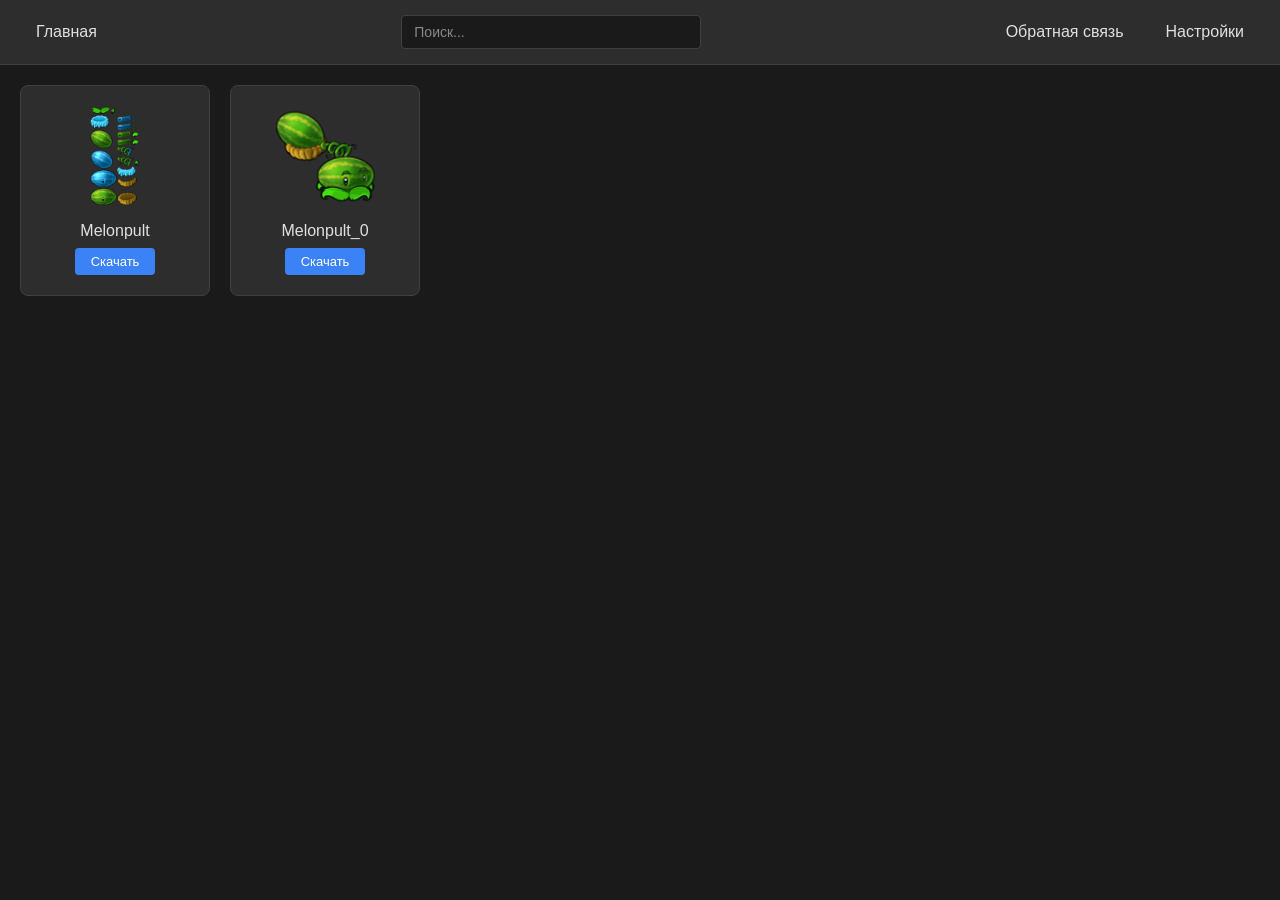
==== index.html @ 5060c086 "main" ====
<!DOCTYPE html>
<html lang="ru">
<head>
    <meta charset="UTF-8">
    <meta name="viewport" content="width=device-width, initial-scale=1.0">
    <title>FusionAssets</title>
    <link rel="stylesheet" href="styles.css">
</head>
<body>
    <nav class="menu">
        <a href="#" class="menu-item">Главная</a>
        <div class="menu-center">
            <input type="text" class="search-input" placeholder="Поиск...">
        </div>
        <div class="menu-right">
            <a href="#" class="menu-item">Обратная связь</a>
            <a href="#" class="menu-item">Настройки</a>
        </div>
    </nav>
    <main class="content">
        <div id="assets-container" class="assets-grid"></div>
    </main>
    <script src="scripts/assets.js"></script>
</body>
</html>
---- styles.css ----
* {
    margin: 0;
    padding: 0;
    box-sizing: border-box;
}

body {
    background-color: #1a1a1a;
    font-family: Arial, sans-serif;
}

.menu {
    background-color: #2d2d2d;
    padding: 15px 20px;
    display: flex;
    align-items: center;
    justify-content: space-between;
    border-bottom: 1px solid #404040;
}

.menu-item {
    color: #e0e0e0;
    text-decoration: none;
    padding: 8px 16px;
    border-radius: 4px;
    transition: background-color 0.2s;
}

.menu-item:hover {
    background-color: #404040;
}

.menu-right {
    display: flex;
    gap: 10px;
}

.menu-center {
    flex: 1;
    display: flex;
    justify-content: center;
    margin: 0 20px;
}

.search-input {
    width: 300px;
    padding: 8px 12px;
    border: 1px solid #404040;
    border-radius: 4px;
    background-color: #1a1a1a;
    color: #e0e0e0;
    font-size: 14px;
}

.search-input::placeholder {
    color: #888;
}

.search-input:focus {
    outline: none;
    border-color: #606060;
}

.content {
    padding: 20px;
}

.assets-grid {
    display: grid;
    grid-template-columns: repeat(auto-fill, minmax(180px, 1fr));
    gap: 20px;
}

.asset-card {
    background-color: #2d2d2d;
    border-radius: 8px;
    padding: 20px;
    text-align: center;
    cursor: pointer;
    transition: transform 0.2s, background-color 0.2s;
    border: 1px solid #404040;
}

.asset-card:hover {
    transform: translateY(-4px);
    background-color: #363636;
    border-color: #505050;
}

.asset-icon {
    font-size: 40px;
    margin-bottom: 12px;
}

.asset-image {
    width: 100px;
    height: 100px;
    object-fit: contain;
    margin-bottom: 12px;
}

.asset-name {
    color: #e0e0e0;
    font-size: 16px;
    font-weight: 500;
    margin-bottom: 8px;
}

.download-btn {
    display: inline-block;
    background-color: #3b82f6;
    color: white;
    padding: 6px 16px;
    border-radius: 4px;
    border: none;
    font-size: 13px;
    cursor: pointer;
    transition: background-color 0.2s;
}

.download-btn:hover {
    background-color: #2563eb;
}
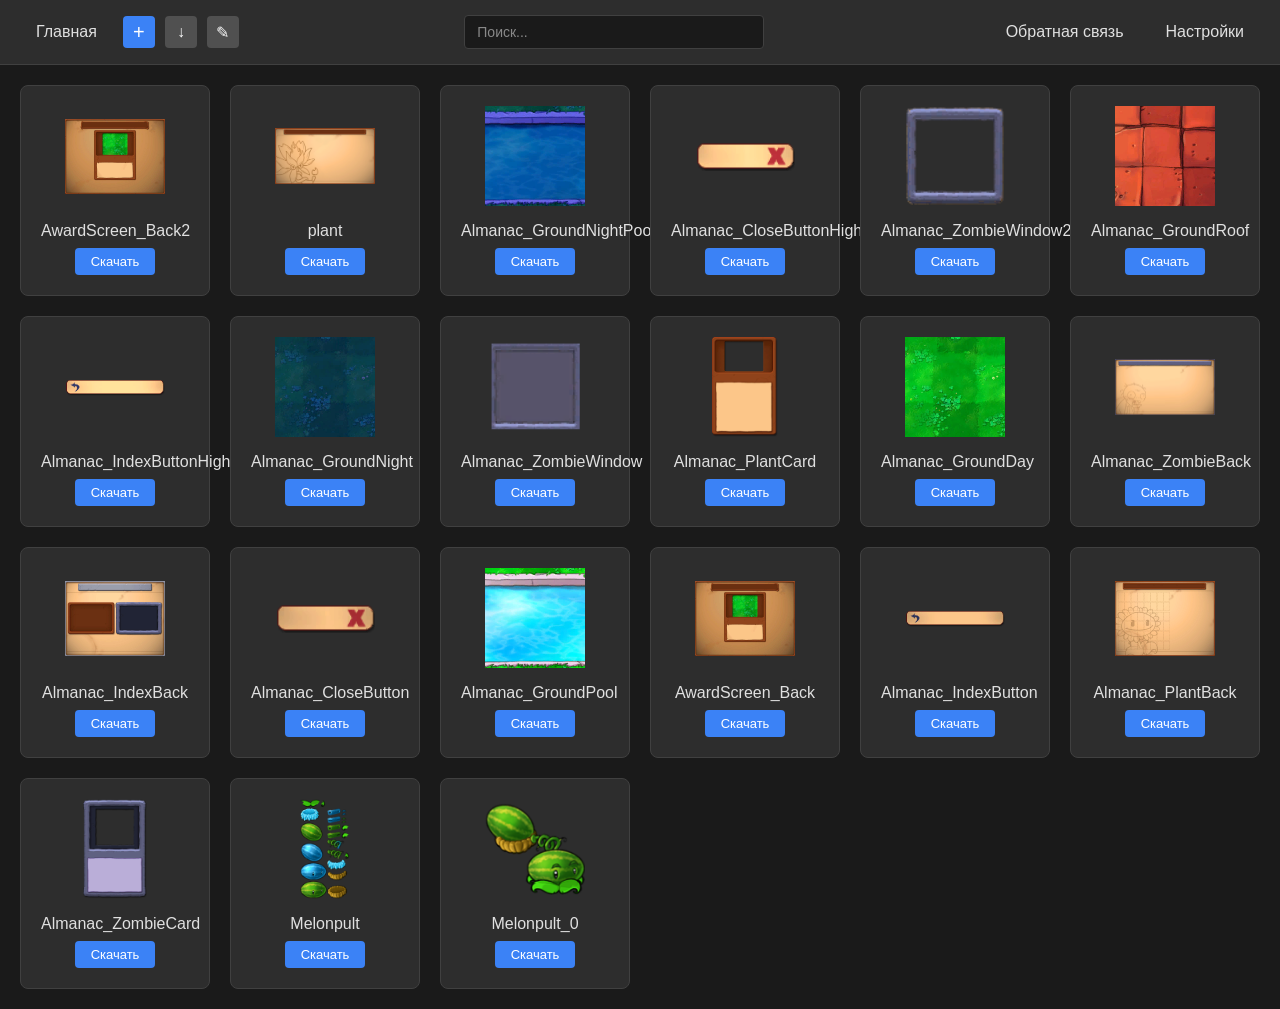
==== commit 484354d6: "main" ====
--- a/index.html
+++ b/index.html
@@ -8,7 +8,12 @@
 </head>
 <body>
     <nav class="menu">
-        <a href="#" class="menu-item">Главная</a>
+        <div class="menu-left">
+            <a href="#" class="menu-item">Главная</a>
+            <button class="add-btn" id="add-btn">+</button>
+            <button class="export-btn" id="export-btn">↓</button>
+            <button class="edit-btn" id="edit-btn">✎</button>
+        </div>
         <div class="menu-center">
             <input type="text" class="search-input" placeholder="Поиск...">
         </div>
@@ -20,6 +25,75 @@
     <main class="content">
         <div id="assets-container" class="assets-grid"></div>
     </main>
-    <script src="scripts/assets.js"></script>
+    <div id="add-modal" class="modal">
+        <div class="modal-content">
+            <h3 style="color: #e0e0e0; margin-bottom: 20px;">Добавить ассет</h3>
+            <div id="drop-zone" class="drop-zone">
+                <span>Перетащите PNG сюда или нажмите</span>
+            </div>
+            <input type="file" id="file-input" accept=".png" style="display: none;">
+            <input type="file" id="file-path-input" accept=".png" webkitdirectory style="display: none;">
+            <div style="margin-top: 15px;">
+                <input type="text" id="asset-name" class="modal-input" placeholder="Название файла">
+            </div>
+            <div style="margin-top: 10px;">
+                <input type="text" id="asset-tags" class="modal-input" placeholder="Теги (через пробел, запятую или ;)">
+            </div>
+            <div style="margin-top: 10px;">
+                <select id="data-file-select" class="modal-input">
+                    <option value="assets_other.js">assets_other.js</option>
+                    <option value="assets_plants.js">assets_plants.js</option>
+                    <option value="assets_ui.js">assets_ui.js</option>
+                    <option value="assets_zombie.js">assets_zombie.js</option>
+                </select>
+            </div>
+            <button id="save-asset-btn" class="modal-save-btn">Сохранить</button>
+        </div>
+    </div>
+    <div id="export-modal" class="modal">
+        <div class="modal-content">
+            <h3 style="color: #e0e0e0; margin-bottom: 20px;">Экспорт ассета</h3>
+            <p style="color: #888; margin-bottom: 15px;">Выберите файл для экспорта:</p>
+            <div style="margin-bottom: 15px;">
+                <select id="export-file-select" class="modal-input">
+                    <option value="assets_other">assets_other.js</option>
+                    <option value="assets_plants">assets_plants.js</option>
+                    <option value="assets_ui">assets_ui.js</option>
+                    <option value="assets_zombie">assets_zombie.js</option>
+                </select>
+            </div>
+            <button id="do-export-btn" class="modal-save-btn">Скачать</button>
+        </div>
+    </div>
+    <div id="edit-modal" class="modal">
+        <div class="modal-content">
+            <h3 style="color: #e0e0e0; margin-bottom: 20px;">Редактировать ассет</h3>
+            <div id="edit-preview" class="drop-zone" style="padding: 20px;"></div>
+            <div style="margin-top: 15px;">
+                <input type="text" id="edit-name" class="modal-input" placeholder="Название файла">
+            </div>
+            <div style="margin-top: 10px;">
+                <input type="text" id="edit-tags" class="modal-input" placeholder="Теги (через пробел, запятую или ;)">
+            </div>
+            <div style="margin-top: 10px;">
+                <select id="edit-file-select" class="modal-input">
+                    <option value="assets_other">assets_other.js</option>
+                    <option value="assets_plants">assets_plants.js</option>
+                    <option value="assets_ui">assets_ui.js</option>
+                    <option value="assets_zombie">assets_zombie.js</option>
+                </select>
+            </div>
+            <div style="margin-top: 15px; display: flex; gap: 10px;">
+                <button id="save-edit-btn" class="modal-save-btn" style="flex: 1;">Сохранить</button>
+                <button id="delete-asset-btn" class="modal-delete-btn">Удалить</button>
+            </div>
+        </div>
+    </div>
+    <script src="data/assets_other.js"></script>
+<script src="data/assets_ui.js"></script>
+<script src="data/assets_plants.js"></script>
+<script src="data/assets_zombie.js"></script>
+<script src="scripts/assets.js"></script>
+<script src="scripts/add.js"></script>
 </body>
 </html>
--- a/styles.css
+++ b/styles.css
@@ -18,6 +18,182 @@
     border-bottom: 1px solid #404040;
 }
 
+.menu-left {
+    display: flex;
+    align-items: center;
+    gap: 10px;
+}
+
+.add-btn {
+    width: 32px;
+    height: 32px;
+    border: none;
+    border-radius: 4px;
+    background-color: #3b82f6;
+    color: white;
+    font-size: 20px;
+    cursor: pointer;
+    display: flex;
+    align-items: center;
+    justify-content: center;
+    transition: background-color 0.2s;
+}
+
+.add-btn:hover {
+    background-color: #2563eb;
+}
+
+.export-btn {
+    width: 32px;
+    height: 32px;
+    border: none;
+    border-radius: 4px;
+    background-color: #505050;
+    color: white;
+    font-size: 16px;
+    cursor: pointer;
+    display: flex;
+    align-items: center;
+    justify-content: center;
+    transition: background-color 0.2s;
+}
+
+.export-btn:hover {
+    background-color: #606060;
+}
+
+.edit-btn {
+    width: 32px;
+    height: 32px;
+    border: none;
+    border-radius: 4px;
+    background-color: #505050;
+    color: white;
+    font-size: 16px;
+    cursor: pointer;
+    display: flex;
+    align-items: center;
+    justify-content: center;
+    transition: background-color 0.2s;
+}
+
+.edit-btn:hover {
+    background-color: #606060;
+}
+
+.edit-btn.active {
+    background-color: #3b82f6;
+}
+
+.asset-card.selected {
+    outline: 2px solid #3b82f6;
+}
+
+.export-btn, .add-btn, .edit-btn {
+    display: flex !important;
+}
+
+#add-btn, #export-btn {
+    display: flex !important;
+}
+
+.modal {
+    display: none;
+    position: fixed;
+    top: 0;
+    left: 0;
+    width: 100%;
+    height: 100%;
+    background-color: rgba(0, 0, 0, 0.7);
+    z-index: 1000;
+    justify-content: center;
+    align-items: center;
+}
+
+.modal-content {
+    background-color: #2d2d2d;
+    border-radius: 8px;
+    width: 400px;
+    min-height: 200px;
+    border: 1px solid #404040;
+    padding: 20px;
+}
+
+.drop-zone {
+    border: 2px dashed #404040;
+    border-radius: 8px;
+    padding: 40px;
+    text-align: center;
+    color: #888;
+    cursor: pointer;
+    transition: border-color 0.2s, background-color 0.2s;
+}
+
+.drop-zone:hover, .drop-zone.drag-over {
+    border-color: #3b82f6;
+    background-color: rgba(59, 130, 246, 0.1);
+}
+
+.drop-zone span {
+    font-size: 14px;
+}
+
+.modal-input {
+    width: 100%;
+    padding: 10px 12px;
+    border: 1px solid #404040;
+    border-radius: 4px;
+    background-color: #1a1a1a;
+    color: #e0e0e0;
+    font-size: 14px;
+    box-sizing: border-box;
+}
+
+.modal-input:focus {
+    outline: none;
+    border-color: #3b82f6;
+}
+
+.modal-input::placeholder {
+    color: #666;
+}
+
+.asset-path {
+    margin-top: 10px;
+    color: #888;
+    font-size: 13px;
+}
+
+.modal-save-btn {
+    margin-top: 15px;
+    width: 100%;
+    padding: 10px;
+    background-color: #3b82f6;
+    color: white;
+    border: none;
+    border-radius: 4px;
+    font-size: 14px;
+    cursor: pointer;
+}
+
+.modal-save-btn:hover {
+    background-color: #2563eb;
+}
+
+.modal-delete-btn {
+    padding: 10px;
+    background-color: #dc2626;
+    color: white;
+    border: none;
+    border-radius: 4px;
+    font-size: 14px;
+    cursor: pointer;
+}
+
+.modal-delete-btn:hover {
+    background-color: #b91c1c;
+}
+
 .menu-item {
     color: #e0e0e0;
     text-decoration: none;
@@ -65,10 +241,14 @@
     padding: 20px;
 }
 
-.assets-grid {
+#assets-container {
     display: grid;
     grid-template-columns: repeat(auto-fill, minmax(180px, 1fr));
     gap: 20px;
+}
+
+.assets-grid {
+    display: contents;
 }
 
 .asset-card {
@@ -120,4 +300,20 @@
 
 .download-btn:hover {
     background-color: #2563eb;
+}
+
+.no-results {
+    grid-column: 1 / -1;
+    text-align: center;
+    color: #888;
+    font-size: 18px;
+    padding: 40px;
+}
+
+.similar-title {
+    grid-column: 1 / -1;
+    color: #e0e0e0;
+    font-size: 20px;
+    margin: 20px 0 10px;
+    font-weight: 500;
 }
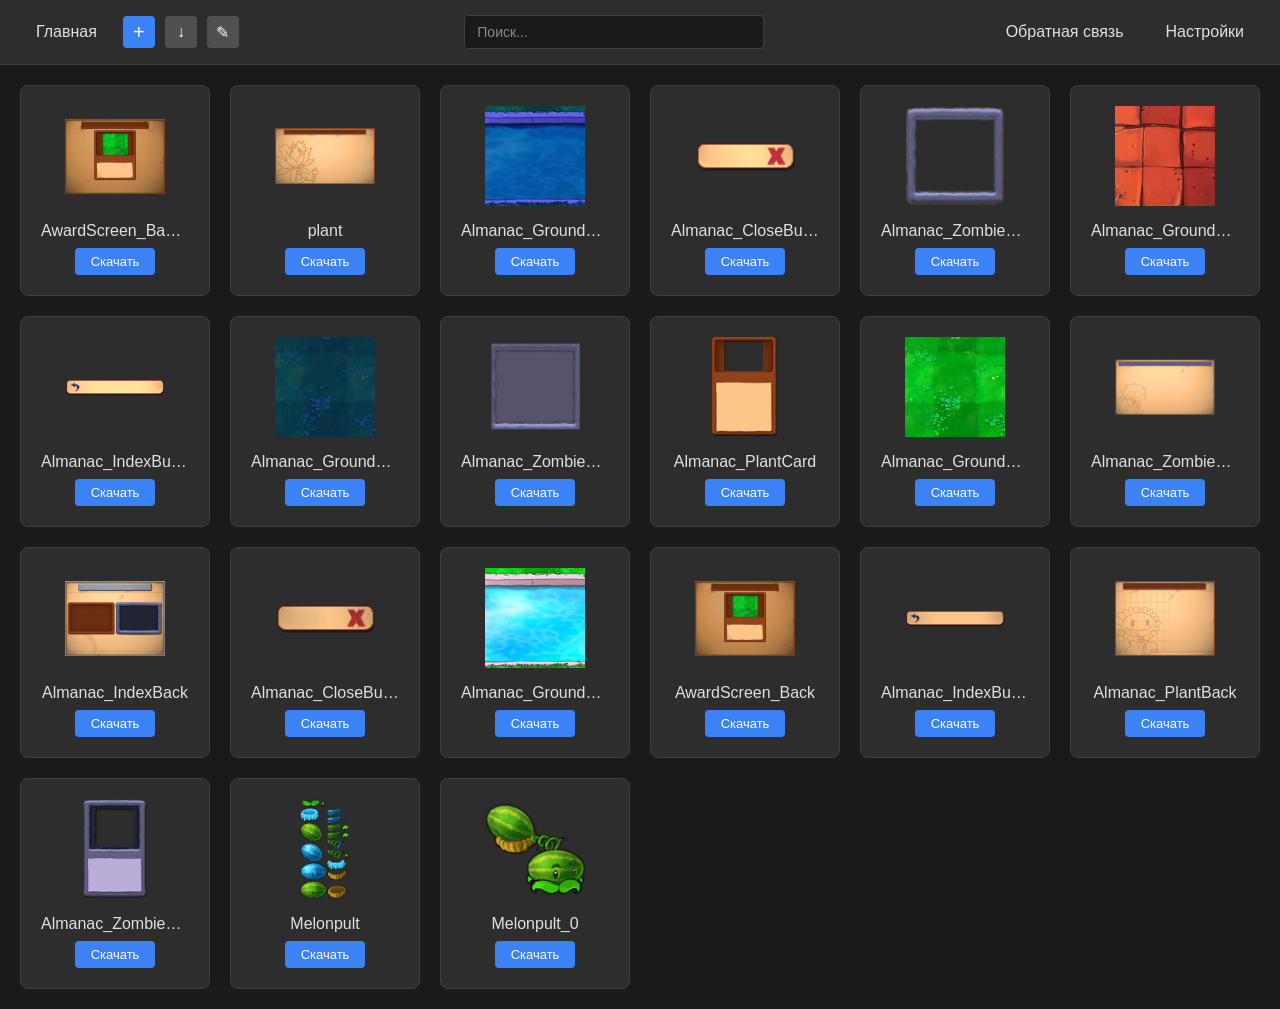
==== commit 1cd7040f: "main" ====
--- a/index.html
+++ b/index.html
@@ -19,11 +19,12 @@
         </div>
         <div class="menu-right">
             <a href="#" class="menu-item">Обратная связь</a>
-            <a href="#" class="menu-item">Настройки</a>
+            <a href="pages/settings.html" class="menu-item">Настройки</a>
         </div>
     </nav>
     <main class="content">
         <div id="assets-container" class="assets-grid"></div>
+        <div id="search-spinner" class="search-spinner" style="display: none;"></div>
     </main>
     <div id="add-modal" class="modal">
         <div class="modal-content">
@@ -31,7 +32,6 @@
             <div id="drop-zone" class="drop-zone">
                 <span>Перетащите PNG сюда или нажмите</span>
             </div>
-            <input type="file" id="file-input" accept=".png" style="display: none;">
             <input type="file" id="file-path-input" accept=".png" webkitdirectory style="display: none;">
             <div style="margin-top: 15px;">
                 <input type="text" id="asset-name" class="modal-input" placeholder="Название файла">
@@ -89,6 +89,20 @@
             </div>
         </div>
     </div>
+    <div id="preview-modal" class="preview-modal">
+        <div class="preview-controls">
+            <button id="zoom-out-btn" class="zoom-btn" title="Отдалить">−</button>
+            <span id="zoom-level" class="zoom-level">100%</span>
+            <button id="zoom-in-btn" class="zoom-btn" title="Приблизить">+</button>
+            <button id="zoom-reset-btn" class="zoom-btn" title="Сбросить">⟲</button>
+            <button id="preview-download-btn" class="zoom-btn" title="Скачать">↓</button>
+            <span class="preview-close" title="Закрыть">&times;</span>
+        </div>
+        <div class="preview-image-container">
+            <img id="preview-image" class="preview-image" src="" alt="">
+        </div>
+        <div id="preview-name" class="preview-name"></div>
+    </div>
     <script src="data/assets_other.js"></script>
 <script src="data/assets_ui.js"></script>
 <script src="data/assets_plants.js"></script>
--- a/styles.css
+++ b/styles.css
@@ -90,11 +90,7 @@
 }
 
 .export-btn, .add-btn, .edit-btn {
-    display: flex !important;
-}
-
-#add-btn, #export-btn {
-    display: flex !important;
+    display: flex;
 }
 
 .modal {
@@ -284,6 +280,9 @@
     font-size: 16px;
     font-weight: 500;
     margin-bottom: 8px;
+    white-space: nowrap;
+    overflow: hidden;
+    text-overflow: ellipsis;
 }
 
 .download-btn {
@@ -316,4 +315,195 @@
     font-size: 20px;
     margin: 20px 0 10px;
     font-weight: 500;
+}
+
+.search-spinner {
+    width: 40px;
+    height: 40px;
+    margin: 40px auto;
+    border: 3px solid #404040;
+    border-top-color: #3b82f6;
+    border-radius: 50%;
+    animation: spin 0.8s linear infinite;
+}
+
+@keyframes spin {
+    to { transform: rotate(360deg); }
+}
+
+.download-btn:disabled {
+    cursor: wait !important;
+}
+
+.preview-modal {
+    display: none;
+    position: fixed;
+    top: 0;
+    left: 0;
+    width: 100%;
+    height: 100%;
+    background-color: rgba(0, 0, 0, 0.9);
+    z-index: 2000;
+    justify-content: center;
+    align-items: center;
+    flex-direction: column;
+    user-select: text;
+}
+
+.preview-modal.active {
+    display: flex;
+}
+
+.preview-controls {
+    position: absolute;
+    top: 15px;
+    right: 15px;
+    display: flex;
+    align-items: center;
+    gap: 8px;
+    z-index: 2001;
+}
+
+.zoom-btn {
+    width: 36px;
+    height: 36px;
+    border: 1px solid #404040;
+    border-radius: 6px;
+    background-color: #2d2d2d;
+    color: #e0e0e0;
+    font-size: 18px;
+    cursor: pointer;
+    display: flex;
+    align-items: center;
+    justify-content: center;
+    transition: background-color 0.2s, border-color 0.2s;
+}
+
+.zoom-btn:hover {
+    background-color: #3b82f6;
+    border-color: #3b82f6;
+}
+
+.zoom-btn:disabled {
+    opacity: 0.5;
+    cursor: wait !important;
+}
+
+.zoom-level {
+    color: #e0e0e0;
+    font-size: 14px;
+    min-width: 45px;
+    text-align: center;
+    user-select: none;
+}
+
+.preview-close {
+    width: 36px;
+    height: 36px;
+    border: 1px solid #404040;
+    border-radius: 6px;
+    background-color: #2d2d2d;
+    font-size: 24px;
+    color: #e0e0e0;
+    cursor: pointer;
+    display: flex;
+    align-items: center;
+    justify-content: center;
+    transition: color 0.2s, background-color 0.2s;
+    line-height: 1;
+}
+
+.preview-close:hover {
+    background-color: #dc2626;
+    border-color: #dc2626;
+}
+
+.preview-image-container {
+    display: flex;
+    justify-content: center;
+    align-items: center;
+    width: 100%;
+    height: calc(100% - 100px);
+    overflow: auto;
+}
+
+.preview-image {
+    max-width: none;
+    max-height: none;
+    object-fit: none;
+    transition: transform 0.1s ease;
+    user-select: none;
+    -webkit-user-drag: none;
+}
+
+.preview-name {
+    color: #e0e0e0;
+    font-size: 16px;
+    margin-top: 10px;
+    text-align: center;
+    max-width: 80%;
+    word-break: break-word;
+}
+
+.setting-row {
+    display: flex;
+    align-items: center;
+    justify-content: space-between;
+    padding: 10px 0;
+}
+
+.setting-label {
+    color: #e0e0e0;
+    font-size: 14px;
+}
+
+.setting-description {
+    color: #888;
+    font-size: 12px;
+    margin-top: 5px;
+}
+
+.toggle-switch {
+    position: relative;
+    display: inline-block;
+    width: 48px;
+    height: 26px;
+}
+
+.toggle-switch input {
+    opacity: 0;
+    width: 0;
+    height: 0;
+}
+
+.toggle-slider {
+    position: absolute;
+    cursor: pointer;
+    top: 0;
+    left: 0;
+    right: 0;
+    bottom: 0;
+    background-color: #404040;
+    border-radius: 26px;
+    transition: background-color 0.3s;
+}
+
+.toggle-slider:before {
+    position: absolute;
+    content: "";
+    height: 20px;
+    width: 20px;
+    left: 3px;
+    bottom: 3px;
+    background-color: #e0e0e0;
+    border-radius: 50%;
+    transition: transform 0.3s;
+}
+
+.toggle-switch input:checked + .toggle-slider {
+    background-color: #3b82f6;
+}
+
+.toggle-switch input:checked + .toggle-slider:before {
+    transform: translateX(22px);
 }
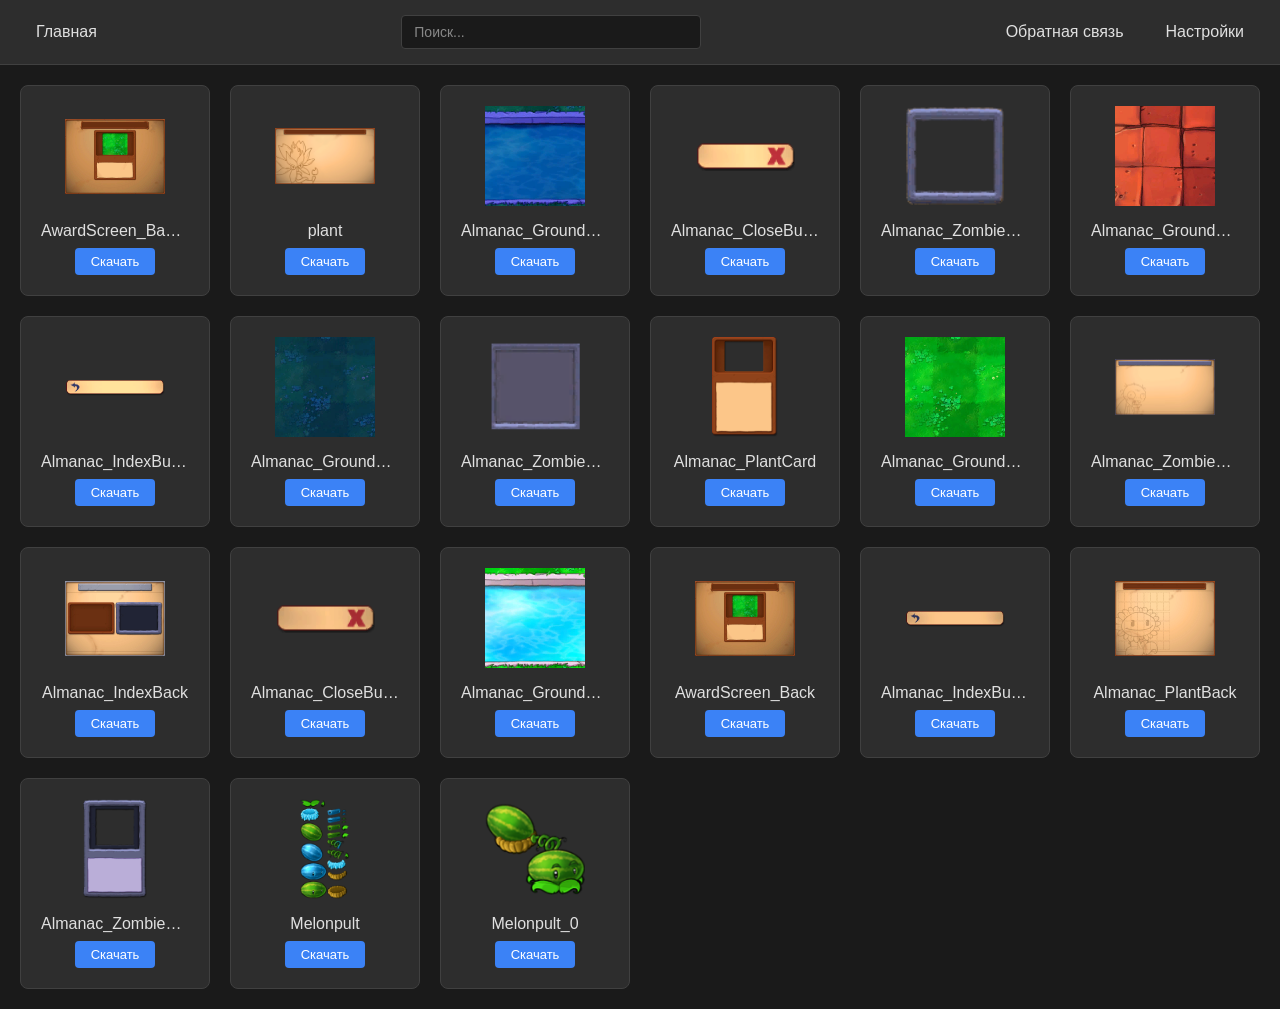
==== commit 2038f3b5: "main" ====
--- a/index.html
+++ b/index.html
@@ -5,14 +5,15 @@
     <meta name="viewport" content="width=device-width, initial-scale=1.0">
     <title>FusionAssets</title>
     <link rel="stylesheet" href="styles.css">
+    <link rel="stylesheet" href="scripts/mobile/mobile.css">
 </head>
 <body>
     <nav class="menu">
         <div class="menu-left">
-            <a href="#" class="menu-item">Главная</a>
-            <button class="add-btn" id="add-btn">+</button>
-            <button class="export-btn" id="export-btn">↓</button>
-            <button class="edit-btn" id="edit-btn">✎</button>
+            <a href="index.html" class="menu-item">Главная</a>
+            <button class="add-btn" id="add-btn" style="display: none;">+</button>
+            <button class="export-btn" id="export-btn" style="display: none;">↓</button>
+            <button class="edit-btn" id="edit-btn" style="display: none;">✎</button>
         </div>
         <div class="menu-center">
             <input type="text" class="search-input" placeholder="Поиск...">
@@ -37,14 +38,16 @@
                 <input type="text" id="asset-name" class="modal-input" placeholder="Название файла">
             </div>
             <div style="margin-top: 10px;">
-                <input type="text" id="asset-tags" class="modal-input" placeholder="Теги (через пробел, запятую или ;)">
+                <div id="asset-tags-container" class="tags-container">
+                    <input type="text" id="asset-tags" class="tags-input" placeholder="Теги (Enter, пробел, запятая или ; для добавления)">
+                </div>
             </div>
             <div style="margin-top: 10px;">
                 <select id="data-file-select" class="modal-input">
                     <option value="assets_other.js">assets_other.js</option>
                     <option value="assets_plants.js">assets_plants.js</option>
                     <option value="assets_ui.js">assets_ui.js</option>
-                    <option value="assets_zombie.js">assets_zombie.js</option>
+                    <option value="assets_zombies.js">assets_zombies.js</option>
                 </select>
             </div>
             <button id="save-asset-btn" class="modal-save-btn">Сохранить</button>
@@ -59,7 +62,7 @@
                     <option value="assets_other">assets_other.js</option>
                     <option value="assets_plants">assets_plants.js</option>
                     <option value="assets_ui">assets_ui.js</option>
-                    <option value="assets_zombie">assets_zombie.js</option>
+                    <option value="assets_zombies">assets_zombies.js</option>
                 </select>
             </div>
             <button id="do-export-btn" class="modal-save-btn">Скачать</button>
@@ -73,14 +76,16 @@
                 <input type="text" id="edit-name" class="modal-input" placeholder="Название файла">
             </div>
             <div style="margin-top: 10px;">
-                <input type="text" id="edit-tags" class="modal-input" placeholder="Теги (через пробел, запятую или ;)">
+                <div id="edit-tags-container" class="tags-container">
+                    <input type="text" id="edit-tags" class="tags-input" placeholder="Теги (Enter, пробел, запятая или ; для добавления)">
+                </div>
             </div>
             <div style="margin-top: 10px;">
                 <select id="edit-file-select" class="modal-input">
                     <option value="assets_other">assets_other.js</option>
                     <option value="assets_plants">assets_plants.js</option>
                     <option value="assets_ui">assets_ui.js</option>
-                    <option value="assets_zombie">assets_zombie.js</option>
+                    <option value="assets_zombies">assets_zombies.js</option>
                 </select>
             </div>
             <div style="margin-top: 15px; display: flex; gap: 10px;">
@@ -95,19 +100,20 @@
             <span id="zoom-level" class="zoom-level">100%</span>
             <button id="zoom-in-btn" class="zoom-btn" title="Приблизить">+</button>
             <button id="zoom-reset-btn" class="zoom-btn" title="Сбросить">⟲</button>
-            <button id="preview-download-btn" class="zoom-btn" title="Скачать">↓</button>
             <span class="preview-close" title="Закрыть">&times;</span>
         </div>
         <div class="preview-image-container">
             <img id="preview-image" class="preview-image" src="" alt="">
         </div>
         <div id="preview-name" class="preview-name"></div>
+        <button id="preview-download-btn" class="download-btn preview-download-btn">Скачать</button>
     </div>
     <script src="data/assets_other.js"></script>
 <script src="data/assets_ui.js"></script>
 <script src="data/assets_plants.js"></script>
-<script src="data/assets_zombie.js"></script>
+<script src="data/assets_zombies.js"></script>
 <script src="scripts/assets.js"></script>
 <script src="scripts/add.js"></script>
+<script src="scripts/mobile/mobile.js"></script>
 </body>
 </html>
--- a/styles.css
+++ b/styles.css
@@ -90,7 +90,7 @@
 }
 
 .export-btn, .add-btn, .edit-btn {
-    display: flex;
+    display: none;
 }
 
 .modal {
@@ -317,6 +317,11 @@
     font-weight: 500;
 }
 
+button, .download-btn, .zoom-btn, .preview-close, .toggle-switch, .menu-item, .add-btn, .export-btn, .edit-btn {
+    user-select: none;
+    -webkit-user-select: none;
+}
+
 .search-spinner {
     width: 40px;
     height: 40px;
@@ -348,6 +353,7 @@
     align-items: center;
     flex-direction: column;
     user-select: text;
+    overflow: hidden;
 }
 
 .preview-modal.active {
@@ -424,7 +430,8 @@
     align-items: center;
     width: 100%;
     height: calc(100% - 100px);
-    overflow: auto;
+    overflow: hidden;
+    overscroll-behavior: contain;
 }
 
 .preview-image {
@@ -443,6 +450,83 @@
     text-align: center;
     max-width: 80%;
     word-break: break-word;
+}
+
+.preview-download-btn {
+    margin-top: 10px;
+    margin-bottom: 20px;
+}
+
+html.preview-open,
+body.preview-open {
+    overflow: hidden;
+    position: fixed;
+    width: 100%;
+}
+
+.tags-container {
+    display: flex;
+    flex-wrap: wrap;
+    align-items: center;
+    gap: 6px;
+    padding: 8px 10px;
+    border: 1px solid #404040;
+    border-radius: 4px;
+    background-color: #1a1a1a;
+    min-height: 40px;
+    cursor: text;
+}
+
+.tags-container:focus-within {
+    border-color: #3b82f6;
+}
+
+.tags-input {
+    border: none;
+    outline: none;
+    background: transparent;
+    color: #e0e0e0;
+    font-size: 14px;
+    flex: 1;
+    min-width: 120px;
+    padding: 2px 0;
+}
+
+.tags-input::placeholder {
+    color: #666;
+}
+
+.tag-chip {
+    display: inline-flex;
+    align-items: center;
+    gap: 4px;
+    padding: 3px 8px;
+    background-color: #3b82f6;
+    color: white;
+    border-radius: 12px;
+    font-size: 13px;
+    user-select: none;
+    -webkit-user-select: none;
+    cursor: default;
+}
+
+.tag-chip .tag-remove {
+    display: inline-flex;
+    align-items: center;
+    justify-content: center;
+    width: 16px;
+    height: 16px;
+    border-radius: 50%;
+    background-color: rgba(255, 255, 255, 0.2);
+    color: white;
+    font-size: 12px;
+    cursor: pointer;
+    line-height: 1;
+    transition: background-color 0.2s;
+}
+
+.tag-chip .tag-remove:hover {
+    background-color: rgba(255, 255, 255, 0.4);
 }
 
 .setting-row {
--- a/scripts/mobile/mobile.css
+++ b/scripts/mobile/mobile.css
@@ -0,0 +1,159 @@
+@media (max-width: 768px) {
+    .menu {
+        flex-wrap: wrap;
+        padding: 10px 12px;
+        gap: 8px;
+    }
+
+    .menu-left {
+        order: 1;
+        flex: 0 0 auto;
+    }
+
+    .menu-center {
+        order: 3;
+        flex: 1 1 100%;
+        margin: 0;
+    }
+
+    .menu-right {
+        order: 2;
+        flex: 0 0 auto;
+    }
+
+    .search-input {
+        width: 100%;
+    }
+
+    .menu-item {
+        padding: 6px 10px;
+        font-size: 13px;
+    }
+
+    .content {
+        padding: 12px;
+    }
+
+    #assets-container {
+        grid-template-columns: repeat(2, 1fr);
+        gap: 10px;
+    }
+
+    .asset-card {
+        padding: 12px 8px;
+    }
+
+    .asset-card:hover {
+        transform: none;
+    }
+
+    .asset-card:active {
+        background-color: #363636;
+    }
+
+    .asset-image {
+        width: 70px;
+        height: 70px;
+        margin-bottom: 8px;
+    }
+
+    .asset-name {
+        font-size: 13px;
+    }
+
+    .download-btn {
+        padding: 8px 12px;
+        font-size: 12px;
+        width: 100%;
+    }
+
+    .modal-content {
+        width: 92%;
+        max-height: 90vh;
+        overflow-y: auto;
+        padding: 16px;
+    }
+
+    .drop-zone {
+        padding: 20px;
+    }
+
+    .preview-controls {
+        top: auto;
+        bottom: 15px;
+        right: auto;
+        left: 50%;
+        transform: translateX(-50%);
+        background-color: rgba(45, 45, 45, 0.9);
+        padding: 6px 12px;
+        border-radius: 8px;
+        gap: 6px;
+    }
+
+    .zoom-btn {
+        width: 40px;
+        height: 40px;
+        font-size: 20px;
+    }
+
+    .preview-close {
+        width: 40px;
+        height: 40px;
+        font-size: 28px;
+    }
+
+    .preview-image-container {
+        height: calc(100% - 80px);
+    }
+
+    .preview-name {
+        font-size: 14px;
+        max-width: 90%;
+        margin-top: 8px;
+    }
+
+    .preview-download-btn {
+        padding: 10px 24px;
+        font-size: 14px;
+    }
+
+    .tags-container {
+        padding: 6px 8px;
+    }
+}
+
+@media (max-width: 480px) {
+    #assets-container {
+        grid-template-columns: repeat(2, 1fr);
+        gap: 8px;
+    }
+
+    .asset-image {
+        width: 60px;
+        height: 60px;
+    }
+
+    .asset-name {
+        font-size: 12px;
+    }
+
+    .menu {
+        padding: 8px 10px;
+        gap: 6px;
+    }
+
+    .menu-item {
+        font-size: 12px;
+        padding: 5px 8px;
+    }
+
+    .content {
+        padding: 8px;
+    }
+
+    .add-btn, .export-btn, .edit-btn {
+        width: 28px;
+        height: 28px;
+        font-size: 16px;
+    }
+}
